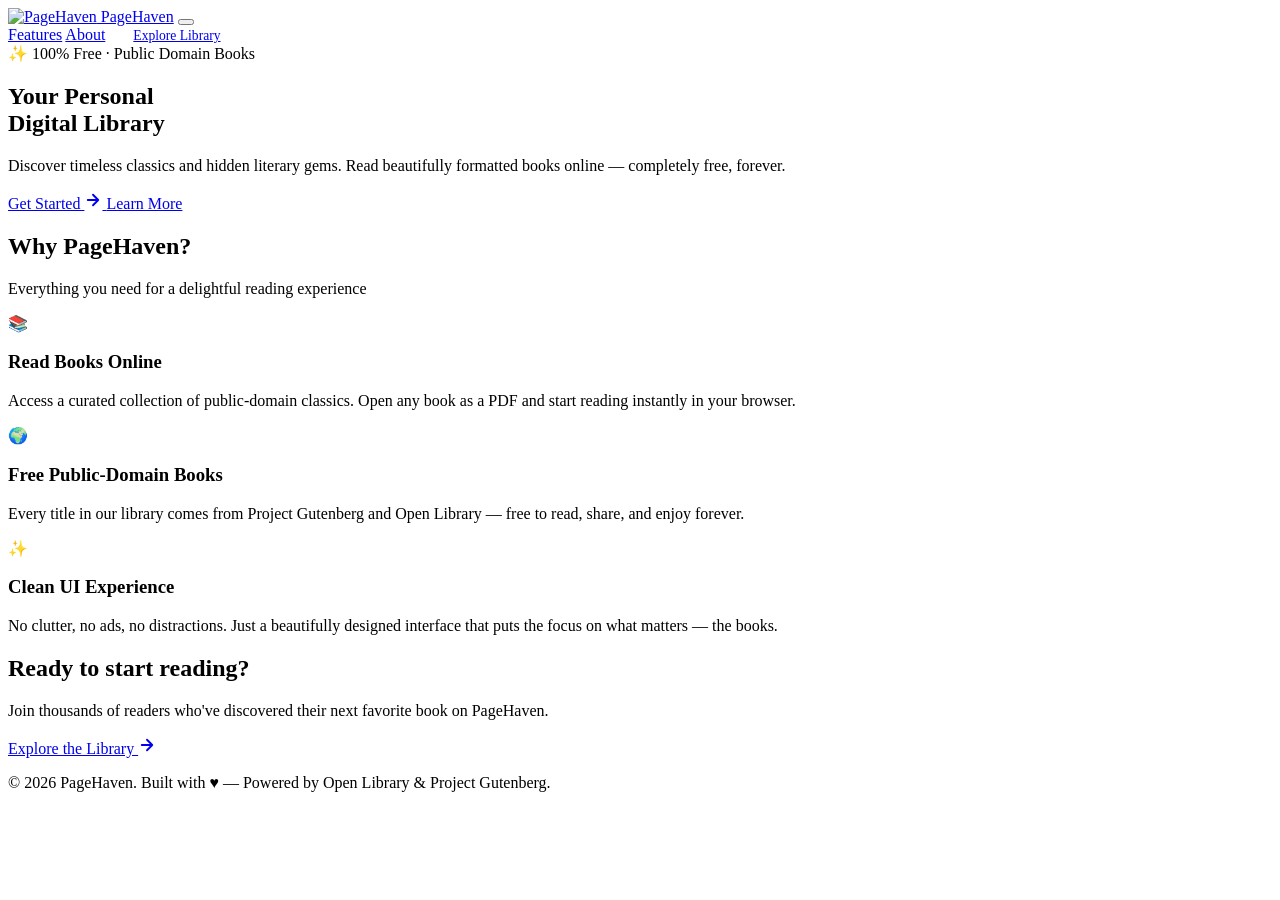
==== app/templates/index.html @ 1e018282 "Initial commit - PageHaven digital library" ====
<!DOCTYPE html>
<html lang="en">
<head>
  <meta charset="UTF-8">
  <meta name="viewport" content="width=device-width, initial-scale=1.0">
  <meta name="description" content="PageHaven — Your Personal Digital Library. Explore free public-domain books with a clean, modern reading experience.">
  <title>PageHaven — Your Personal Digital Library</title>
  <link rel="stylesheet" href="/static/style.css">
  <link rel="icon" href="/static/logo.png" type="image/png">
</head>
<body>
  <!-- Navbar -->
  <nav class="navbar" id="navbar">
    <div class="container">
      <a href="/" class="logo"><img src="/static/logo.png" alt="PageHaven" class="logo-icon"> PageHaven</a>
      <button class="mobile-menu-toggle" onclick="this.nextElementSibling.classList.toggle('open')" aria-label="Menu">
        <span></span><span></span><span></span>
      </button>
      <div class="nav-links">
        <a href="#features">Features</a>
        <a href="#about">About</a>
        <a href="/home" class="btn btn-primary" style="padding: 10px 24px; font-size: 0.85rem;">Explore Library</a>
      </div>
    </div>
  </nav>

  <main class="landing">
    <!-- Hero Section -->
    <section class="hero" id="hero">
      <div class="hero-content">
        <div class="hero-badge">✨ 100% Free · Public Domain Books</div>
        <h1>Your Personal<br><span class="gradient-text">Digital Library</span></h1>
        <p>Discover timeless classics and hidden literary gems. Read beautifully formatted books online — completely free, forever.</p>
        <div class="hero-actions">
          <a href="/home" class="btn btn-primary" id="get-started-btn">
            Get Started
            <svg width="18" height="18" viewBox="0 0 24 24" fill="none" stroke="currentColor" stroke-width="2.5" stroke-linecap="round" stroke-linejoin="round"><path d="M5 12h14M12 5l7 7-7 7"/></svg>
          </a>
          <a href="#features" class="btn btn-secondary" id="learn-more-btn">Learn More</a>
        </div>
      </div>
    </section>

    <!-- Features Section -->
    <section class="features" id="features">
      <div class="container">
        <div class="section-header">
          <h2>Why PageHaven?</h2>
          <p>Everything you need for a delightful reading experience</p>
        </div>
        <div class="features-grid">
          <div class="feature-card">
            <div class="icon">📚</div>
            <h3>Read Books Online</h3>
            <p>Access a curated collection of public-domain classics. Open any book as a PDF and start reading instantly in your browser.</p>
          </div>
          <div class="feature-card">
            <div class="icon">🌍</div>
            <h3>Free Public-Domain Books</h3>
            <p>Every title in our library comes from Project Gutenberg and Open Library — free to read, share, and enjoy forever.</p>
          </div>
          <div class="feature-card">
            <div class="icon">✨</div>
            <h3>Clean UI Experience</h3>
            <p>No clutter, no ads, no distractions. Just a beautifully designed interface that puts the focus on what matters — the books.</p>
          </div>
        </div>
      </div>
    </section>

    <!-- CTA Section -->
    <section class="cta-section" id="about">
      <div class="container">
        <h2>Ready to start reading?</h2>
        <p>Join thousands of readers who've discovered their next favorite book on PageHaven.</p>
        <a href="/home" class="btn btn-primary" id="cta-explore-btn">
          Explore the Library
          <svg width="18" height="18" viewBox="0 0 24 24" fill="none" stroke="currentColor" stroke-width="2.5" stroke-linecap="round" stroke-linejoin="round"><path d="M5 12h14M12 5l7 7-7 7"/></svg>
        </a>
      </div>
    </section>

    <!-- Footer -->
    <footer class="footer">
      <div class="container">
        <p>© 2026 PageHaven. Built with ♥ — Powered by Open Library & Project Gutenberg.</p>
      </div>
    </footer>
  </main>
</body>
</html>
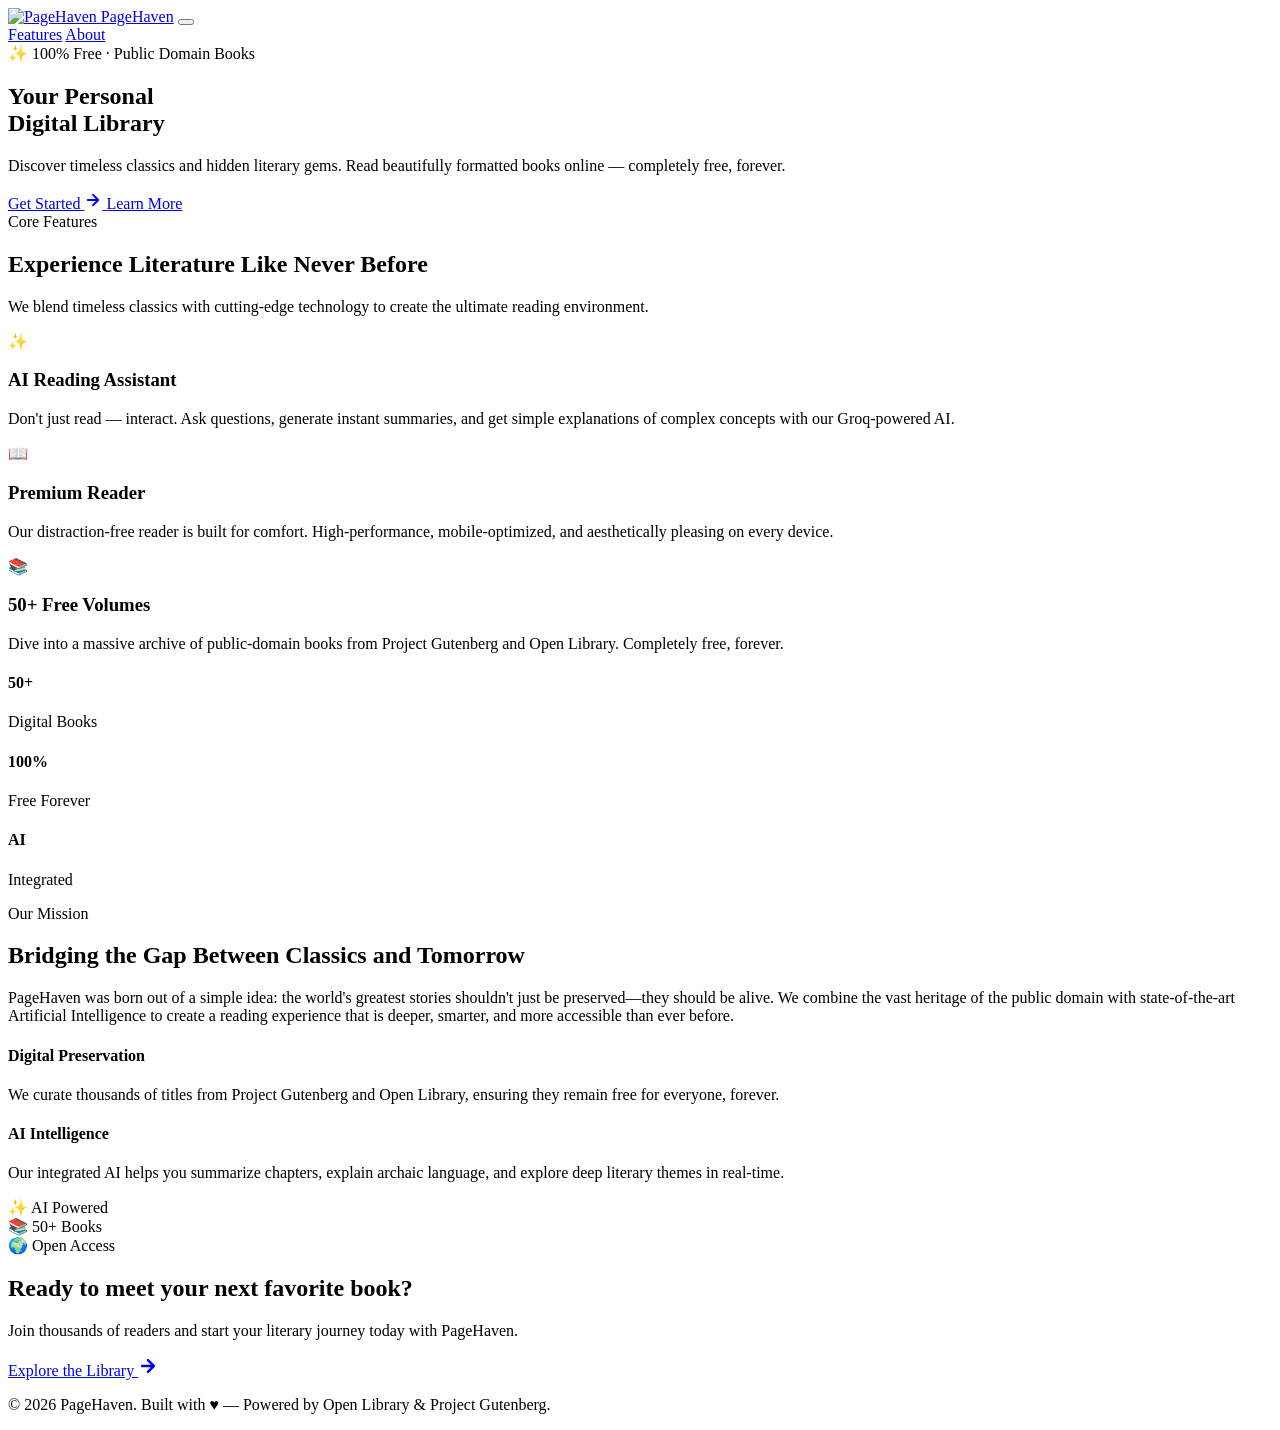
==== commit daee923a: "Refine PageHaven: AI integration, Premium Glassmorphism UI, and Mobile Responsiveness" ====
--- a/app/templates/index.html
+++ b/app/templates/index.html
@@ -19,7 +19,6 @@
       <div class="nav-links">
         <a href="#features">Features</a>
         <a href="#about">About</a>
-        <a href="/home" class="btn btn-primary" style="padding: 10px 24px; font-size: 0.85rem;">Explore Library</a>
       </div>
     </div>
   </nav>
@@ -32,7 +31,7 @@
         <h1>Your Personal<br><span class="gradient-text">Digital Library</span></h1>
         <p>Discover timeless classics and hidden literary gems. Read beautifully formatted books online — completely free, forever.</p>
         <div class="hero-actions">
-          <a href="/home" class="btn btn-primary" id="get-started-btn">
+          <a href="/auth" class="btn btn-primary" id="get-started-btn">
             Get Started
             <svg width="18" height="18" viewBox="0 0 24 24" fill="none" stroke="currentColor" stroke-width="2.5" stroke-linecap="round" stroke-linejoin="round"><path d="M5 12h14M12 5l7 7-7 7"/></svg>
           </a>
@@ -45,24 +44,86 @@
     <section class="features" id="features">
       <div class="container">
         <div class="section-header">
-          <h2>Why PageHaven?</h2>
-          <p>Everything you need for a delightful reading experience</p>
+          <span class="badge">Core Features</span>
+          <h2>Experience Literature Like Never Before</h2>
+          <p>We blend timeless classics with cutting-edge technology to create the ultimate reading environment.</p>
         </div>
         <div class="features-grid">
-          <div class="feature-card">
-            <div class="icon">📚</div>
-            <h3>Read Books Online</h3>
-            <p>Access a curated collection of public-domain classics. Open any book as a PDF and start reading instantly in your browser.</p>
+          <div class="feature-card glass-card">
+            <div class="feature-icon-box ai-icon">
+              <span class="icon-sparkle">✨</span>
+            </div>
+            <h3>AI Reading Assistant</h3>
+            <p>Don't just read — interact. Ask questions, generate instant summaries, and get simple explanations of complex concepts with our Groq-powered AI.</p>
           </div>
-          <div class="feature-card">
-            <div class="icon">🌍</div>
-            <h3>Free Public-Domain Books</h3>
-            <p>Every title in our library comes from Project Gutenberg and Open Library — free to read, share, and enjoy forever.</p>
+          
+          <div class="feature-card glass-card">
+            <div class="feature-icon-box reader-icon">
+              <span class="icon-sparkle">📖</span>
+            </div>
+            <h3>Premium Reader</h3>
+            <p>Our distraction-free reader is built for comfort. High-performance, mobile-optimized, and aesthetically pleasing on every device.</p>
           </div>
-          <div class="feature-card">
-            <div class="icon">✨</div>
-            <h3>Clean UI Experience</h3>
-            <p>No clutter, no ads, no distractions. Just a beautifully designed interface that puts the focus on what matters — the books.</p>
+
+          <div class="feature-card glass-card">
+            <div class="feature-icon-box library-icon">
+              <span class="icon-sparkle">📚</span>
+            </div>
+            <h3>50+ Free Volumes</h3>
+            <p>Dive into a massive archive of public-domain books from Project Gutenberg and Open Library. Completely free, forever.</p>
+          </div>
+        </div>
+
+        <!-- Secondary Features / Stats -->
+        <div class="stats-grid">
+            <div class="stat-item">
+                <h4>50+</h4>
+                <p>Digital Books</p>
+            </div>
+            <div class="stat-item">
+                <h4>100%</h4>
+                <p>Free Forever</p>
+            </div>
+            <div class="stat-item">
+                <h4>AI</h4>
+                <p>Integrated</p>
+            </div>
+        </div>
+      </div>
+    </section>
+
+    <!-- About Section -->
+    <section class="about-section" id="about">
+      <div class="container">
+        <div class="about-grid">
+          <div class="about-content">
+            <span class="badge">Our Mission</span>
+            <h2>Bridging the Gap Between Classics and Tomorrow</h2>
+            <p>PageHaven was born out of a simple idea: the world's greatest stories shouldn't just be preserved—they should be alive. We combine the vast heritage of the public domain with state-of-the-art Artificial Intelligence to create a reading experience that is deeper, smarter, and more accessible than ever before.</p>
+            
+            <div class="about-features">
+              <div class="about-f-item">
+                <div class="dot"></div>
+                <div>
+                  <h4>Digital Preservation</h4>
+                  <p>We curate thousands of titles from Project Gutenberg and Open Library, ensuring they remain free for everyone, forever.</p>
+                </div>
+              </div>
+              <div class="about-f-item">
+                <div class="dot"></div>
+                <div>
+                  <h4>AI Intelligence</h4>
+                  <p>Our integrated AI helps you summarize chapters, explain archaic language, and explore deep literary themes in real-time.</p>
+                </div>
+              </div>
+            </div>
+          </div>
+          <div class="about-visual">
+            <div class="visual-stack">
+              <div class="visual-card v1">✨ AI Powered</div>
+              <div class="visual-card v2">📚 50+ Books</div>
+              <div class="visual-card v3">🌍 Open Access</div>
+            </div>
           </div>
         </div>
       </div>
@@ -70,12 +131,12 @@
 
     <!-- CTA Section -->
     <section class="cta-section" id="about">
-      <div class="container">
-        <h2>Ready to start reading?</h2>
-        <p>Join thousands of readers who've discovered their next favorite book on PageHaven.</p>
-        <a href="/home" class="btn btn-primary" id="cta-explore-btn">
+      <div class="cta-glass">
+        <h2>Ready to meet your next favorite book?</h2>
+        <p>Join thousands of readers and start your literary journey today with PageHaven.</p>
+        <a href="/auth" class="btn btn-primary btn-lg" id="cta-explore-btn">
           Explore the Library
-          <svg width="18" height="18" viewBox="0 0 24 24" fill="none" stroke="currentColor" stroke-width="2.5" stroke-linecap="round" stroke-linejoin="round"><path d="M5 12h14M12 5l7 7-7 7"/></svg>
+          <svg width="20" height="20" viewBox="0 0 24 24" fill="none" stroke="currentColor" stroke-width="3" stroke-linecap="round" stroke-linejoin="round"><path d="M5 12h14M12 5l7 7-7 7"/></svg>
         </a>
       </div>
     </section>
